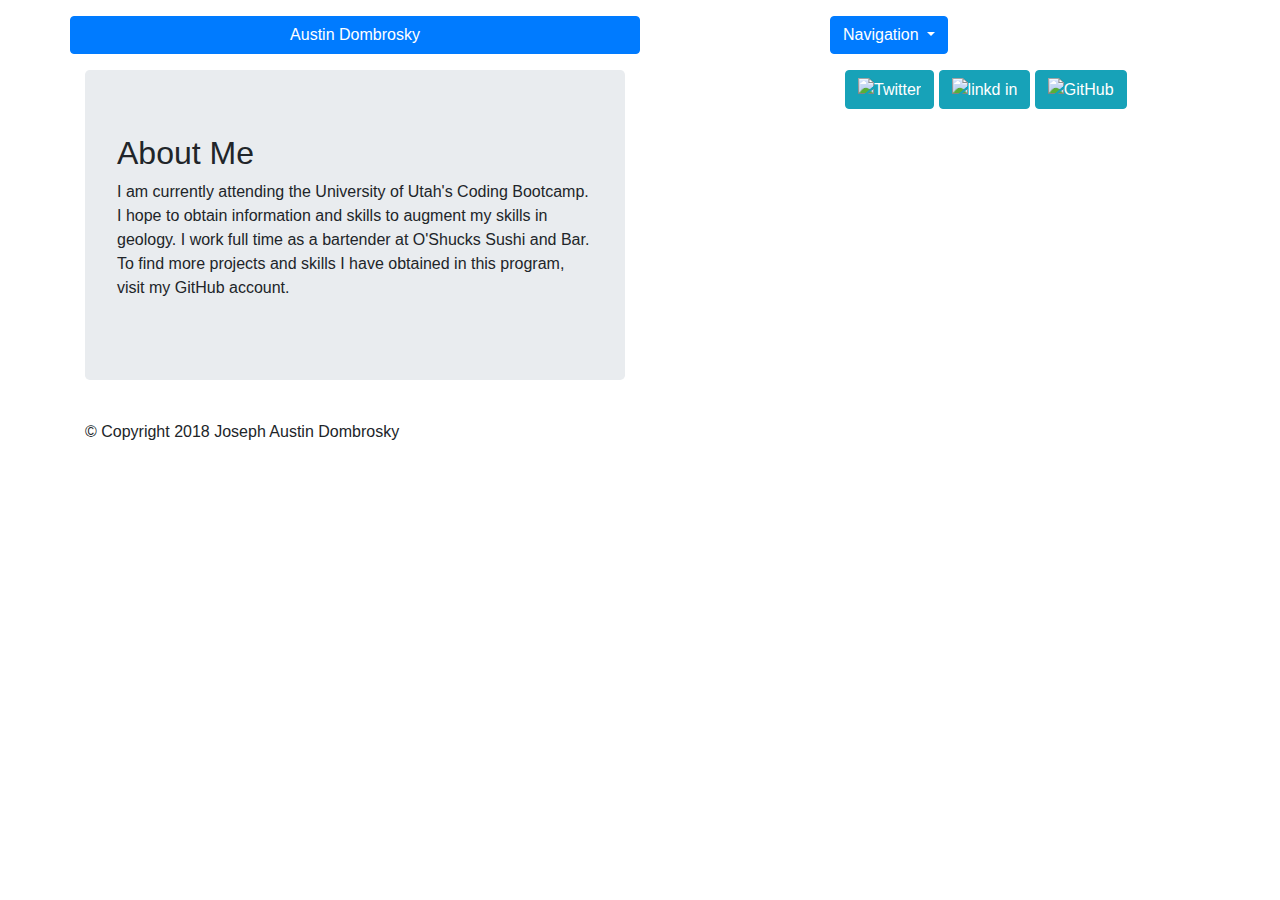
==== index.html @ 259f26a2 "commit" ====
<!DOCTYPE html>

<html lang="en">

<head>

    <meta charset="UTF-8">

    <meta name="viewport" content="width=device-width, initial-scale=1.0">
    
    <link rel="stylesheet" href="https://maxcdn.bootstrapcdn.com/bootstrap/4.0.0/css/bootstrap.min.css" integrity="sha384-Gn5384xqQ1aoWXA+058RXPxPg6fy4IWvTNh0E263XmFcJlSAwiGgFAW/dAiS6JXm" crossorigin="anonymous">

</head>

<body background="https://i.ytimg.com/vi/Etu9BWbuDlY/maxresdefault.jpg"></body> 

    <div class="container">

        <div class="row form-group">
        </div>

        <div class="row form-group">

            <div class="col-6 btn btn-primary">Austin Dombrosky
              
            </div>

            <div class="col-2">
            </div>

            <div class="co-4">
                <div class="dropdown">
                    <button class="btn btn-primary dropdown-toggle btn-xlarge" type="button" data-toggle="dropdown">
                        Navigation
                        <span class="caret"></span>
                    </button>

                    <div class="dropdown-menu">
                        <a class="dropdown-item" href="index.html">Index</a>
                        <a class="dropdown-item" href="portfolio.html">Portfolio</a>
                        <a class="dropdown-item" href="Contact.html">Contact</a>
                    </div>

                </div>
            </div>

        </div>

    <div class="content">

        <div class="row">

            <div class="col-6">

                <div class="jumbotron">
                    <h2>About Me</h2>
                    <div><a href="https://imgur.com/4GtLIdb"><img src="https://i.imgur.com/4GtLIdb.jpg" title="Joseph Austin Dombrosky" class="img-fluid" alt="" style="width:225px;height:auto"; border="1" align="left"></a>
                    </div>
                        <p> 
                            I am currently attending the University of Utah's Coding Bootcamp.  I hope to obtain information and skills to augment my skills in geology.  I work full time as a bartender at 
                            O'Shucks Sushi and Bar.  To find more projects and skills I have obtained in this program, visit my GitHub account.
                        </p>

                </div>
            </div>

            <div class="col-2">
            </div>

            <div class="col-4">

                <div clas="btn-group btn-group-sm" role="group">
                    <a href="https://twitter.com/AustinDoomsday?lang=en" class="btn btn-info" role="button"><img src="http://news24-d50.kxcdn.com/media/filer_public/8b/1f/8b1fa575-afbc-42f0-9eae-0215bce479e0/twitter.jpg" alt="Twitter" style="width: 50px; height: 50px"></a>
                    <a href="www.linkedin.com/in/joseph-dombrosky-378b01153" class="btn btn-info" role="button"><img src="http://plumseattle.com/wp-content/uploads/2016/01/linkedin-logo.jpg" alt="linkd in" style="width: 50px; height: 50px"></a>
                    <a href="https://github.com/jaustindombrosky" class="btn btn-info" role="button"><img src="https://pbs.twimg.com/profile_images/616309728688238592/pBeeJQDQ.png" alt="GitHub" style="width: 50px; height: 50px"></a>
                    
                </div>

            </div>

        </div>
        
    </div>

        <div class="row">

            <div class"col-4">
                <div class="navbar-fixed-bottom">

                    <div class="container">
                        <p class="navbar-text ">© Copyright 2018 Joseph Austin Dombrosky</p>

                    </div>
                </div>
            </div>

        </div>


    <script src="https://code.jquery.com/jquery-3.2.1.slim.min.js" integrity="sha384-KJ3o2DKtIkvYIK3UENzmM7KCkRr/rE9/Qpg6aAZGJwFDMVNA/GpGFF93hXpG5KkN" crossorigin="anonymous"></script>
    <script src="https://cdnjs.cloudflare.com/ajax/libs/popper.js/1.12.9/umd/popper.min.js" integrity="sha384-ApNbgh9B+Y1QKtv3Rn7W3mgPxhU9K/ScQsAP7hUibX39j7fakFPskvXusvfa0b4Q" crossorigin="anonymous"></script>
    <script src="https://maxcdn.bootstrapcdn.com/bootstrap/4.0.0/js/bootstrap.min.js" integrity="sha384-JZR6Spejh4U02d8jOt6vLEHfe/JQGiRRSQQxSfFWpi1MquVdAyjUar5+76PVCmYl" crossorigin="anonymous"></script>
    </body>


</html>
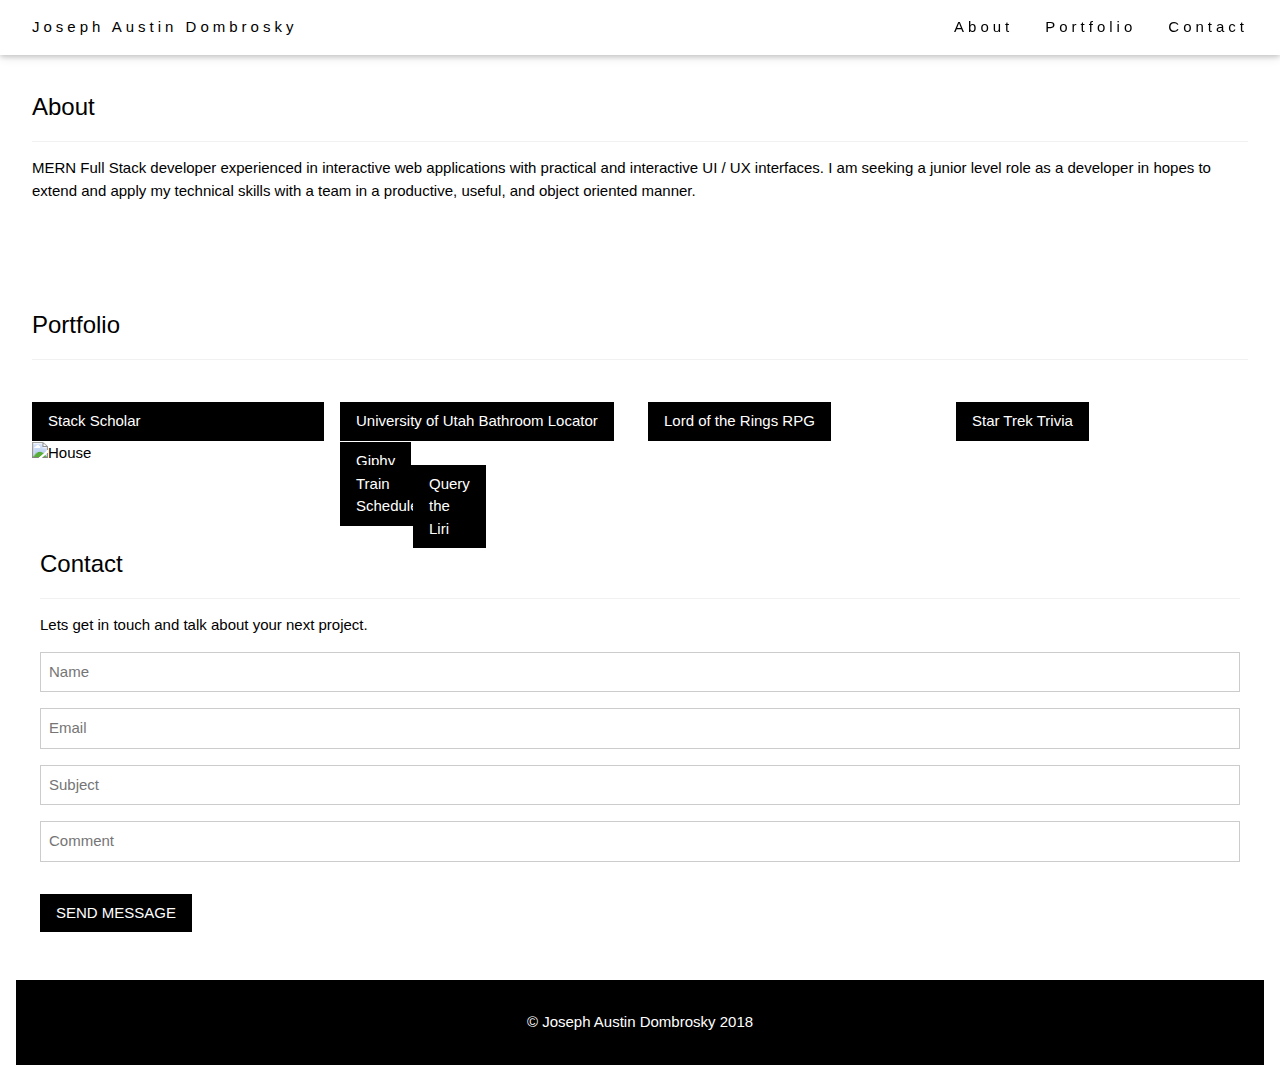
==== commit 286d4cf2: "update" ====
--- a/index.html
+++ b/index.html
@@ -1,106 +1,112 @@
 <!DOCTYPE html>
+<html>
+<title>J AUSTIN DOMBROSKY</title>
+<meta charset="UTF-8">
+<meta name="viewport" content="width=device-width, initial-scale=1">
+<link rel="stylesheet" href="https://www.w3schools.com/w3css/4/w3.css">
+<body>
 
-<html lang="en">
+<!-- Navbar (sit on top) -->
+<div class="w3-top">
+  <div class="w3-bar w3-white w3-wide w3-padding w3-card">
+    <a href="#home" class="w3-bar-item w3-button">Joseph Austin Dombrosky</a>
+    <!-- Float links to the right. Hide them on small screens -->
+    <div class="w3-right w3-hide-small">
+      <a href="#about" class="w3-bar-item w3-button">About</a>
+      <a href="#portfolio" class="w3-bar-item w3-button">Portfolio</a>
+      <a href="#contact" class="w3-bar-item w3-button">Contact</a>
+    </div>
+  </div>
+</div>
 
-<head>
+<!-- Header -->
+<header class="w3-display-container w3-content w3-wide" style="max-width:1500px;" id="home">
+  <img class="w3-image" src="assets/iceland.jpg" alt="Waterfall" width="1500" height="800">
+</header>
 
-    <meta charset="UTF-8">
+<!-- Page content -->
+<div class="w3-content w3-padding" style="max-width:1564px">
 
-    <meta name="viewport" content="width=device-width, initial-scale=1.0">
+  <!-- About Section -->
+  <div class="w3-container w3-padding-32" id="about">
+    <h3 class="w3-border-bottom w3-border-light-grey w3-padding-16">About</h3>
+    <p>MERN Full Stack developer experienced in interactive web applications with practical and interactive 
+        UI / UX interfaces.  I am seeking a junior level role as a developer in hopes to extend and apply my 
+        technical skills with a team in a productive, useful, and object oriented manner. 
+    </p>
+  </div>
+
+  <!-- Project Section -->
+  <div class="w3-container w3-padding-32" id="projects">
+        <h3 class="w3-border-bottom w3-border-light-grey w3-padding-16">Portfolio</h3>
+      </div>
     
-    <link rel="stylesheet" href="https://maxcdn.bootstrapcdn.com/bootstrap/4.0.0/css/bootstrap.min.css" integrity="sha384-Gn5384xqQ1aoWXA+058RXPxPg6fy4IWvTNh0E263XmFcJlSAwiGgFAW/dAiS6JXm" crossorigin="anonymous">
+      <div class="w3-row-padding">
+        <div class="w3-col l3 m6 w3-margin-bottom">
+          <div class="w3-display-container">
+            <div class="w3-display w3-black w3-padding">Stack Scholar</div>
+            <img src="assets/stackscholar.png" alt="House" style="width:100%">
+          </div>
+        </div>
+        <div class="w3-col l3 m6 w3-margin-bottom">
+          <div class="w3-display-container">
+            <div class="w3-display-topleft w3-black w3-padding">University of Utah Bathroom Locator</div>
+            <img src="assets/uofu.jpg" alt="House" style="width:70%">
+          </div>
+        </div>
+        <div class="w3-col l3 m6 w3-margin-bottom">
+          <div class="w3-display-container">
+            <div class="w3-display-topleft w3-black w3-padding">Lord of the Rings RPG</div>
+            <img src="assets/lotr.jpg" alt="House" style="width:100%">
+          </div>
+        </div>
+        <div class="w3-col l3 m6 w3-margin-bottom">
+          <div class="w3-display-container">
+            <div class="w3-display-topleft w3-black w3-padding">Star Trek Trivia</div>
+            <img src="assets/startrek.png" alt="House" style="width:100%">
+          </div>
+        </div>
+        <div class="w3-col l3 m6 w3-margin-bottom">
+          <div class="w3-display-container">
+            <div class="w3-display-topleft w3-black w3-padding">Giphy</div>
+            <img src="/w3images/house4.jpg" alt="House" style="width:100%">
+          </div>
+        <div class="w3-col l3 m6 w3-margin-bottom">
+          <div class="w3-display-container">
+            <div class="w3-display-topleft w3-black w3-padding">Train Schedule</div>
+            <img src="/w3images/house4.jpg" alt="House" style="width:100%">
+          </div>
+        </div>
+        <div class="w3-col l3 m6 w3-margin-bottom">
+          <div class="w3-display-container">
+            <div class="w3-display-topleft w3-black w3-padding">Query the Liri</div>
+            <img src="/w3images/house4.jpg" alt="House" style="width:100%">
+          </div>
+        </div>
+      </div>
+        
+  <!-- Contact Section -->
+  <div class="w3-container w3-padding-32" id="contact">
+    <h3 class="w3-border-bottom w3-border-light-grey w3-padding-16">Contact</h3>
+    <p>Lets get in touch and talk about your next project.</p>
+    <form action="/action_page.php" target="_blank">
+      <input class="w3-input w3-border" type="text" placeholder="Name" required name="Name">
+      <input class="w3-input w3-section w3-border" type="text" placeholder="Email" required name="Email">
+      <input class="w3-input w3-section w3-border" type="text" placeholder="Subject" required name="Subject">
+      <input class="w3-input w3-section w3-border" type="text" placeholder="Comment" required name="Comment">
+      <button class="w3-button w3-black w3-section" type="submit">
+        <i class="fa fa-paper-plane"></i> SEND MESSAGE
+      </button>
+    </form>
+  </div>
+  
+<!-- End page content -->
+</div>
 
-</head>
+<!-- Footer -->
+<footer class="w3-center w3-black w3-padding-16">
+  <p>© Joseph Austin Dombrosky 2018</p>
+</footer>
 
-<body background="https://i.ytimg.com/vi/Etu9BWbuDlY/maxresdefault.jpg"></body> 
-
-    <div class="container">
-
-        <div class="row form-group">
-        </div>
-
-        <div class="row form-group">
-
-            <div class="col-6 btn btn-primary">Austin Dombrosky
-              
-            </div>
-
-            <div class="col-2">
-            </div>
-
-            <div class="co-4">
-                <div class="dropdown">
-                    <button class="btn btn-primary dropdown-toggle btn-xlarge" type="button" data-toggle="dropdown">
-                        Navigation
-                        <span class="caret"></span>
-                    </button>
-
-                    <div class="dropdown-menu">
-                        <a class="dropdown-item" href="index.html">Index</a>
-                        <a class="dropdown-item" href="portfolio.html">Portfolio</a>
-                        <a class="dropdown-item" href="Contact.html">Contact</a>
-                    </div>
-
-                </div>
-            </div>
-
-        </div>
-
-    <div class="content">
-
-        <div class="row">
-
-            <div class="col-6">
-
-                <div class="jumbotron">
-                    <h2>About Me</h2>
-                    <div><a href="https://imgur.com/4GtLIdb"><img src="https://i.imgur.com/4GtLIdb.jpg" title="Joseph Austin Dombrosky" class="img-fluid" alt="" style="width:225px;height:auto"; border="1" align="left"></a>
-                    </div>
-                        <p> 
-                            I am currently attending the University of Utah's Coding Bootcamp.  I hope to obtain information and skills to augment my skills in geology.  I work full time as a bartender at 
-                            O'Shucks Sushi and Bar.  To find more projects and skills I have obtained in this program, visit my GitHub account.
-                        </p>
-
-                </div>
-            </div>
-
-            <div class="col-2">
-            </div>
-
-            <div class="col-4">
-
-                <div clas="btn-group btn-group-sm" role="group">
-                    <a href="https://twitter.com/AustinDoomsday?lang=en" class="btn btn-info" role="button"><img src="http://news24-d50.kxcdn.com/media/filer_public/8b/1f/8b1fa575-afbc-42f0-9eae-0215bce479e0/twitter.jpg" alt="Twitter" style="width: 50px; height: 50px"></a>
-                    <a href="www.linkedin.com/in/joseph-dombrosky-378b01153" class="btn btn-info" role="button"><img src="http://plumseattle.com/wp-content/uploads/2016/01/linkedin-logo.jpg" alt="linkd in" style="width: 50px; height: 50px"></a>
-                    <a href="https://github.com/jaustindombrosky" class="btn btn-info" role="button"><img src="https://pbs.twimg.com/profile_images/616309728688238592/pBeeJQDQ.png" alt="GitHub" style="width: 50px; height: 50px"></a>
-                    
-                </div>
-
-            </div>
-
-        </div>
-        
-    </div>
-
-        <div class="row">
-
-            <div class"col-4">
-                <div class="navbar-fixed-bottom">
-
-                    <div class="container">
-                        <p class="navbar-text ">© Copyright 2018 Joseph Austin Dombrosky</p>
-
-                    </div>
-                </div>
-            </div>
-
-        </div>
-
-
-    <script src="https://code.jquery.com/jquery-3.2.1.slim.min.js" integrity="sha384-KJ3o2DKtIkvYIK3UENzmM7KCkRr/rE9/Qpg6aAZGJwFDMVNA/GpGFF93hXpG5KkN" crossorigin="anonymous"></script>
-    <script src="https://cdnjs.cloudflare.com/ajax/libs/popper.js/1.12.9/umd/popper.min.js" integrity="sha384-ApNbgh9B+Y1QKtv3Rn7W3mgPxhU9K/ScQsAP7hUibX39j7fakFPskvXusvfa0b4Q" crossorigin="anonymous"></script>
-    <script src="https://maxcdn.bootstrapcdn.com/bootstrap/4.0.0/js/bootstrap.min.js" integrity="sha384-JZR6Spejh4U02d8jOt6vLEHfe/JQGiRRSQQxSfFWpi1MquVdAyjUar5+76PVCmYl" crossorigin="anonymous"></script>
-    </body>
-
-
+</body>
 </html>
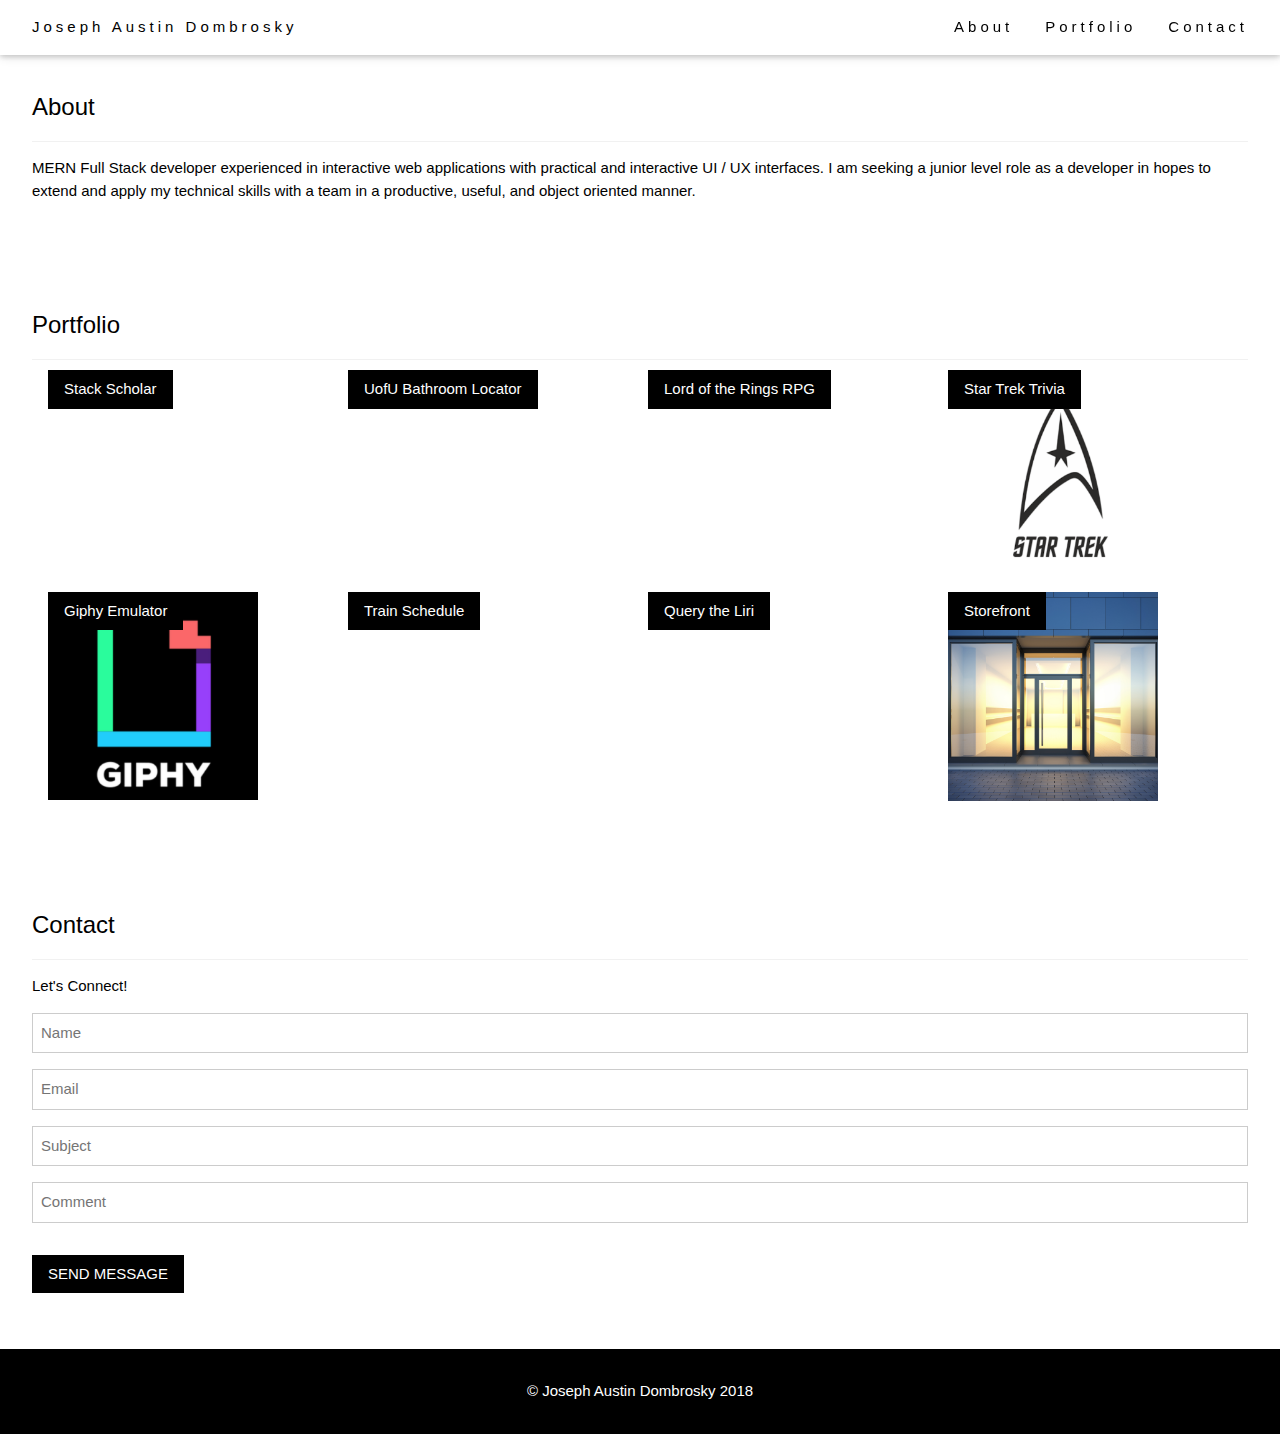
==== commit 5e9ca49d: "fix" ====
--- a/index.html
+++ b/index.html
@@ -37,58 +37,68 @@
   </div>
 
   <!-- Project Section -->
-  <div class="w3-container w3-padding-32" id="projects">
+  <div class="w3-container w3-padding-32" id="portfolio">
         <h3 class="w3-border-bottom w3-border-light-grey w3-padding-16">Portfolio</h3>
-      </div>
-    
-      <div class="w3-row-padding">
-        <div class="w3-col l3 m6 w3-margin-bottom">
-          <div class="w3-display-container">
-            <div class="w3-display w3-black w3-padding">Stack Scholar</div>
-            <img src="assets/stackscholar.png" alt="House" style="width:100%">
-          </div>
-        </div>
-        <div class="w3-col l3 m6 w3-margin-bottom">
-          <div class="w3-display-container">
-            <div class="w3-display-topleft w3-black w3-padding">University of Utah Bathroom Locator</div>
-            <img src="assets/uofu.jpg" alt="House" style="width:70%">
-          </div>
-        </div>
-        <div class="w3-col l3 m6 w3-margin-bottom">
-          <div class="w3-display-container">
-            <div class="w3-display-topleft w3-black w3-padding">Lord of the Rings RPG</div>
-            <img src="assets/lotr.jpg" alt="House" style="width:100%">
-          </div>
-        </div>
-        <div class="w3-col l3 m6 w3-margin-bottom">
-          <div class="w3-display-container">
-            <div class="w3-display-topleft w3-black w3-padding">Star Trek Trivia</div>
-            <img src="assets/startrek.png" alt="House" style="width:100%">
-          </div>
-        </div>
-        <div class="w3-col l3 m6 w3-margin-bottom">
-          <div class="w3-display-container">
-            <div class="w3-display-topleft w3-black w3-padding">Giphy</div>
-            <img src="/w3images/house4.jpg" alt="House" style="width:100%">
-          </div>
-        <div class="w3-col l3 m6 w3-margin-bottom">
-          <div class="w3-display-container">
-            <div class="w3-display-topleft w3-black w3-padding">Train Schedule</div>
-            <img src="/w3images/house4.jpg" alt="House" style="width:100%">
-          </div>
-        </div>
-        <div class="w3-col l3 m6 w3-margin-bottom">
-          <div class="w3-display-container">
-            <div class="w3-display-topleft w3-black w3-padding">Query the Liri</div>
-            <img src="/w3images/house4.jpg" alt="House" style="width:100%">
-          </div>
+
+    <div class="w3-row-padding">
+      <div class="w3-col l3 m6 w3-margin-bottom">
+        <div class="w3-display-container">
+          <div class="w3-display-topleft w3-black w3-padding">Stack Scholar</div>
+          <img src="assets/stackscholar.png" alt="Stack Scholar" style="width:100%">
         </div>
       </div>
-        
+      <div class="w3-col l3 m6 w3-margin-bottom">
+        <div class="w3-display-container">
+          <div class="w3-display-topleft w3-black w3-padding">UofU Bathroom Locator</div>
+          <img src="assets/uofu.jpg" alt="UofUBath" style="width:70%">
+        </div>
+      </div>
+      <div class="w3-col l3 m6 w3-margin-bottom">
+        <div class="w3-display-container">
+          <div class="w3-display-topleft w3-black w3-padding">Lord of the Rings RPG</div>
+            <img src="assets/lotr.jpg" alt="LOTR" style="width:100%">
+          </div>
+      </div>
+      <div class="w3-col l3 m6 w3-margin-bottom">
+        <div class="w3-display-container">
+          <div class="w3-display-topleft w3-black w3-padding">Star Trek Trivia</div>
+            <img src="assets/startrek.jpg" alt="Star Trek" style="width:80%">
+          </div>
+      </div>
+    </div>
+  
+    <div class="w3-row-padding">
+      <div class="w3-col l3 m6 w3-margin-bottom">
+        <div class="w3-display-container">
+          <div class="w3-display-topleft w3-black w3-padding">Giphy Emulator</div>
+          <img src="assets/giphy.jpg" alt="Giphy" style="width:74%">
+        </div>
+      </div>
+      <div class="w3-col l3 m6 w3-margin-bottom">
+        <div class="w3-display-container">
+          <div class="w3-display-topleft w3-black w3-padding">Train Schedule</div>
+            <img src="assets/train.jpg" alt="Train" style="width:99%">
+          </div>
+      </div>
+      <div class="w3-col l3 m6 w3-margin-bottom">
+        <div class="w3-display-container">
+          <div class="w3-display-topleft w3-black w3-padding">Query the Liri</div>
+          <img src="assets/spotify.jpg" alt="Liri" style="width:99%">
+        </div>
+      </div>
+      <div class="w3-col l3 m6 w3-margin-bottom">
+        <div class="w3-display-container">
+          <div class="w3-display-topleft w3-black w3-padding">Storefront</div>
+          <img src="assets/storefront.jpg" alt="Storefront" style="width:74%">
+        </div>
+      </div>
+    </div>
+  </div>
+  
   <!-- Contact Section -->
   <div class="w3-container w3-padding-32" id="contact">
     <h3 class="w3-border-bottom w3-border-light-grey w3-padding-16">Contact</h3>
-    <p>Lets get in touch and talk about your next project.</p>
+    <p>Let's Connect!</p>
     <form action="/action_page.php" target="_blank">
       <input class="w3-input w3-border" type="text" placeholder="Name" required name="Name">
       <input class="w3-input w3-section w3-border" type="text" placeholder="Email" required name="Email">
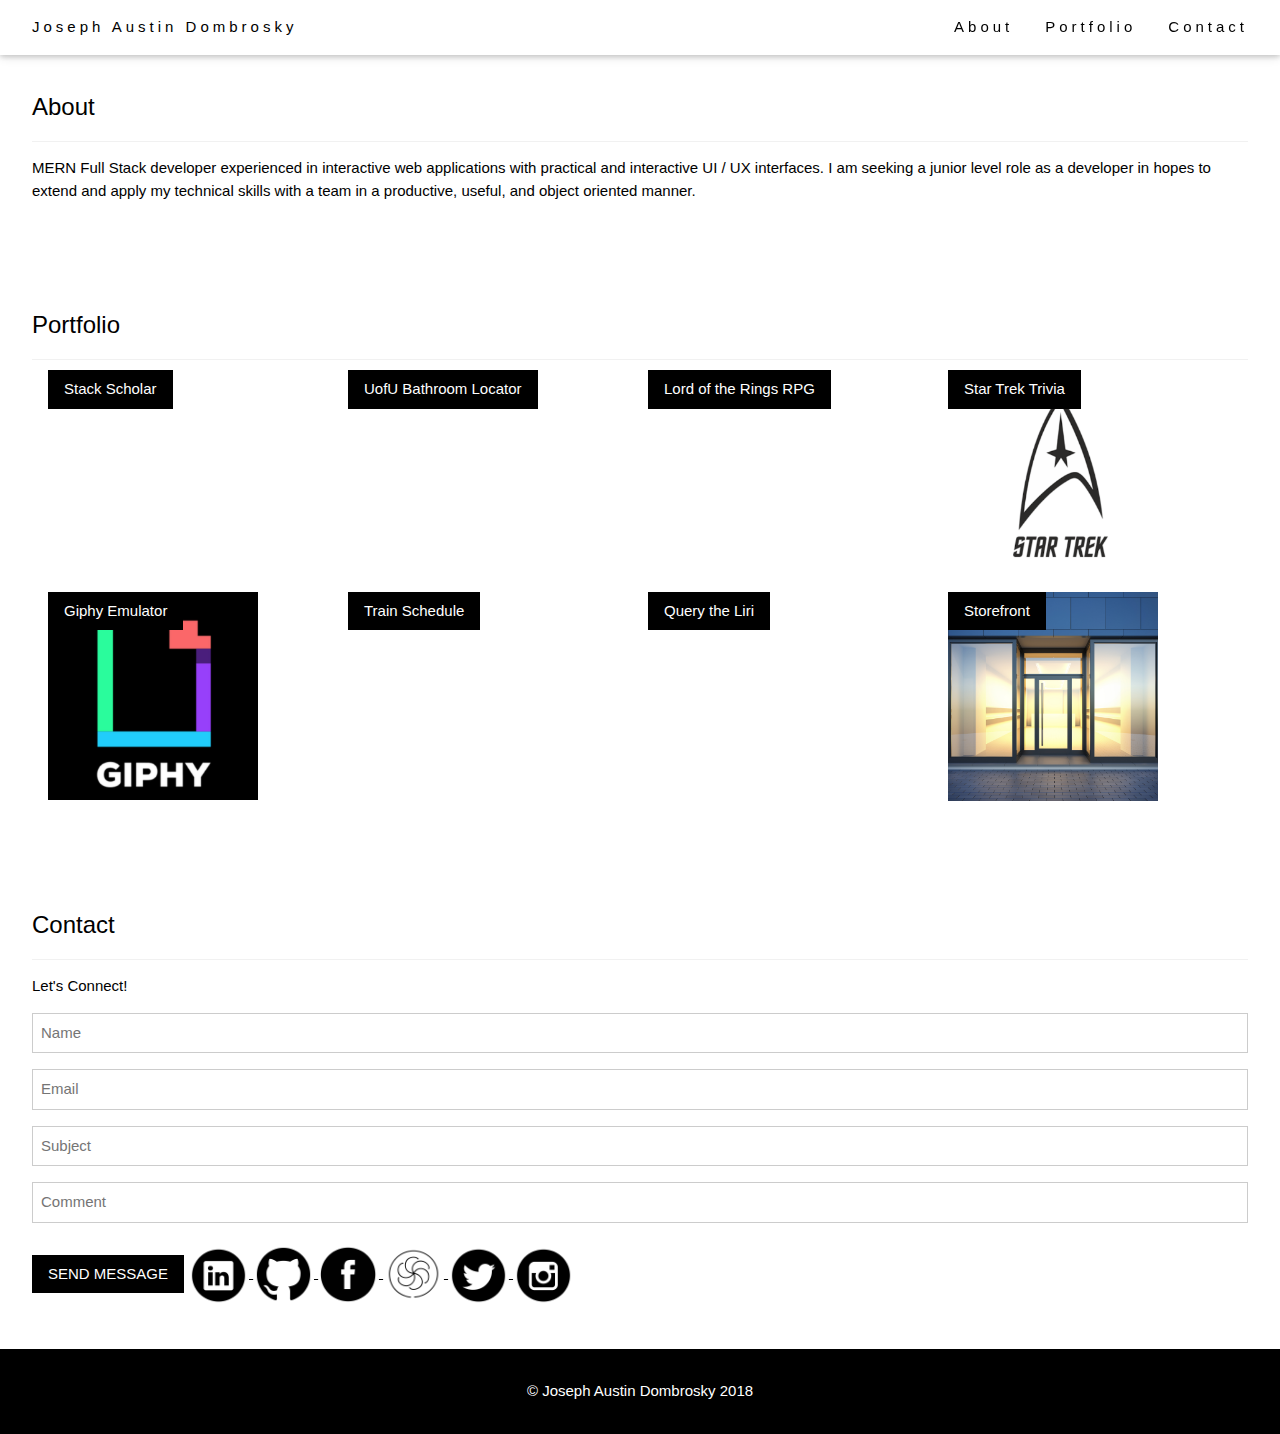
==== commit e8b1563d: "links" ====
--- a/index.html
+++ b/index.html
@@ -44,26 +44,34 @@
       <div class="w3-col l3 m6 w3-margin-bottom">
         <div class="w3-display-container">
           <div class="w3-display-topleft w3-black w3-padding">Stack Scholar</div>
+          <a href="https://github.com/Salvantis/Project_2">
           <img src="assets/stackscholar.png" alt="Stack Scholar" style="width:100%">
+          </a>
         </div>
       </div>
       <div class="w3-col l3 m6 w3-margin-bottom">
         <div class="w3-display-container">
           <div class="w3-display-topleft w3-black w3-padding">UofU Bathroom Locator</div>
+          <a href="https://jaustindombrosky.github.io/GP_Mobile-App/">
           <img src="assets/uofu.jpg" alt="UofUBath" style="width:70%">
+          </a>
         </div>
       </div>
       <div class="w3-col l3 m6 w3-margin-bottom">
         <div class="w3-display-container">
           <div class="w3-display-topleft w3-black w3-padding">Lord of the Rings RPG</div>
-            <img src="assets/lotr.jpg" alt="LOTR" style="width:100%">
-          </div>
+          <a href="https://jaustindombrosky.github.io/LOTR-RPG/">
+          <img src="assets/lotr.jpg" alt="LOTR" style="width:100%">
+          </a>
+        </div>
       </div>
       <div class="w3-col l3 m6 w3-margin-bottom">
         <div class="w3-display-container">
           <div class="w3-display-topleft w3-black w3-padding">Star Trek Trivia</div>
-            <img src="assets/startrek.jpg" alt="Star Trek" style="width:80%">
-          </div>
+          <a href="https://jaustindombrosky.github.io/Trivia-Timeout/">
+          <img src="assets/startrek.jpg" alt="Star Trek" style="width:80%">
+          </a>
+        </div>
       </div>
     </div>
   
@@ -71,25 +79,33 @@
       <div class="w3-col l3 m6 w3-margin-bottom">
         <div class="w3-display-container">
           <div class="w3-display-topleft w3-black w3-padding">Giphy Emulator</div>
+          <a href="https://jaustindombrosky.github.io/GifTastic/">
           <img src="assets/giphy.jpg" alt="Giphy" style="width:74%">
+          </a>
         </div>
       </div>
       <div class="w3-col l3 m6 w3-margin-bottom">
         <div class="w3-display-container">
           <div class="w3-display-topleft w3-black w3-padding">Train Schedule</div>
-            <img src="assets/train.jpg" alt="Train" style="width:99%">
-          </div>
+          <a href="https://jaustindombrosky.github.io/train_schedule/">
+          <img src="assets/train.jpg" alt="Train" style="width:99%">
+          </a>
+        </div>
       </div>
       <div class="w3-col l3 m6 w3-margin-bottom">
         <div class="w3-display-container">
           <div class="w3-display-topleft w3-black w3-padding">Query the Liri</div>
+          <a href="https://github.com/jaustindombrosky/nodejs">
           <img src="assets/spotify.jpg" alt="Liri" style="width:99%">
+          </a>
         </div>
       </div>
       <div class="w3-col l3 m6 w3-margin-bottom">
         <div class="w3-display-container">
           <div class="w3-display-topleft w3-black w3-padding">Storefront</div>
+          <a href="https://jaustindombrosky.github.io/storefront/">
           <img src="assets/storefront.jpg" alt="Storefront" style="width:74%">
+          </a>
         </div>
       </div>
     </div>
@@ -97,7 +113,9 @@
   
   <!-- Contact Section -->
   <div class="w3-container w3-padding-32" id="contact">
+
     <h3 class="w3-border-bottom w3-border-light-grey w3-padding-16">Contact</h3>
+
     <p>Let's Connect!</p>
     <form action="/action_page.php" target="_blank">
       <input class="w3-input w3-border" type="text" placeholder="Name" required name="Name">
@@ -107,6 +125,24 @@
       <button class="w3-button w3-black w3-section" type="submit">
         <i class="fa fa-paper-plane"></i> SEND MESSAGE
       </button>
+      <a href="https://www.linkedin.com/in/austin-dombrosky-378b01153/">
+        <img src="assets/linkedin.png" alt="linkedin" style="width:5%">
+      </a>
+      <a href="https://github.com/jaustindombrosky">
+        <img src="assets/github.png" alt="github" style="width:5%">
+      </a>
+      <a href="https://www.facebook.com/austin.dombrosky">
+        <img src="assets/facebook.png" alt="facebook" style="width:5%">
+      </a>
+      <a href="https://www.codewars.com/users/jaustindombrosky">
+        <img src="assets/codewars.png" alt="codewars" style="width:5%">
+      </a>
+      <a href="https://twitter.com/austindombrosky">
+        <img src="assets/twitter.png" alt="twitter" style="width:5%">
+      </a>
+      <a href="https://www.instagram.com/austindombrosky/?hl=en">
+        <img src="assets/instagram.png" alt="instagram" style="width:5%">
+      </a>
     </form>
   </div>
   
